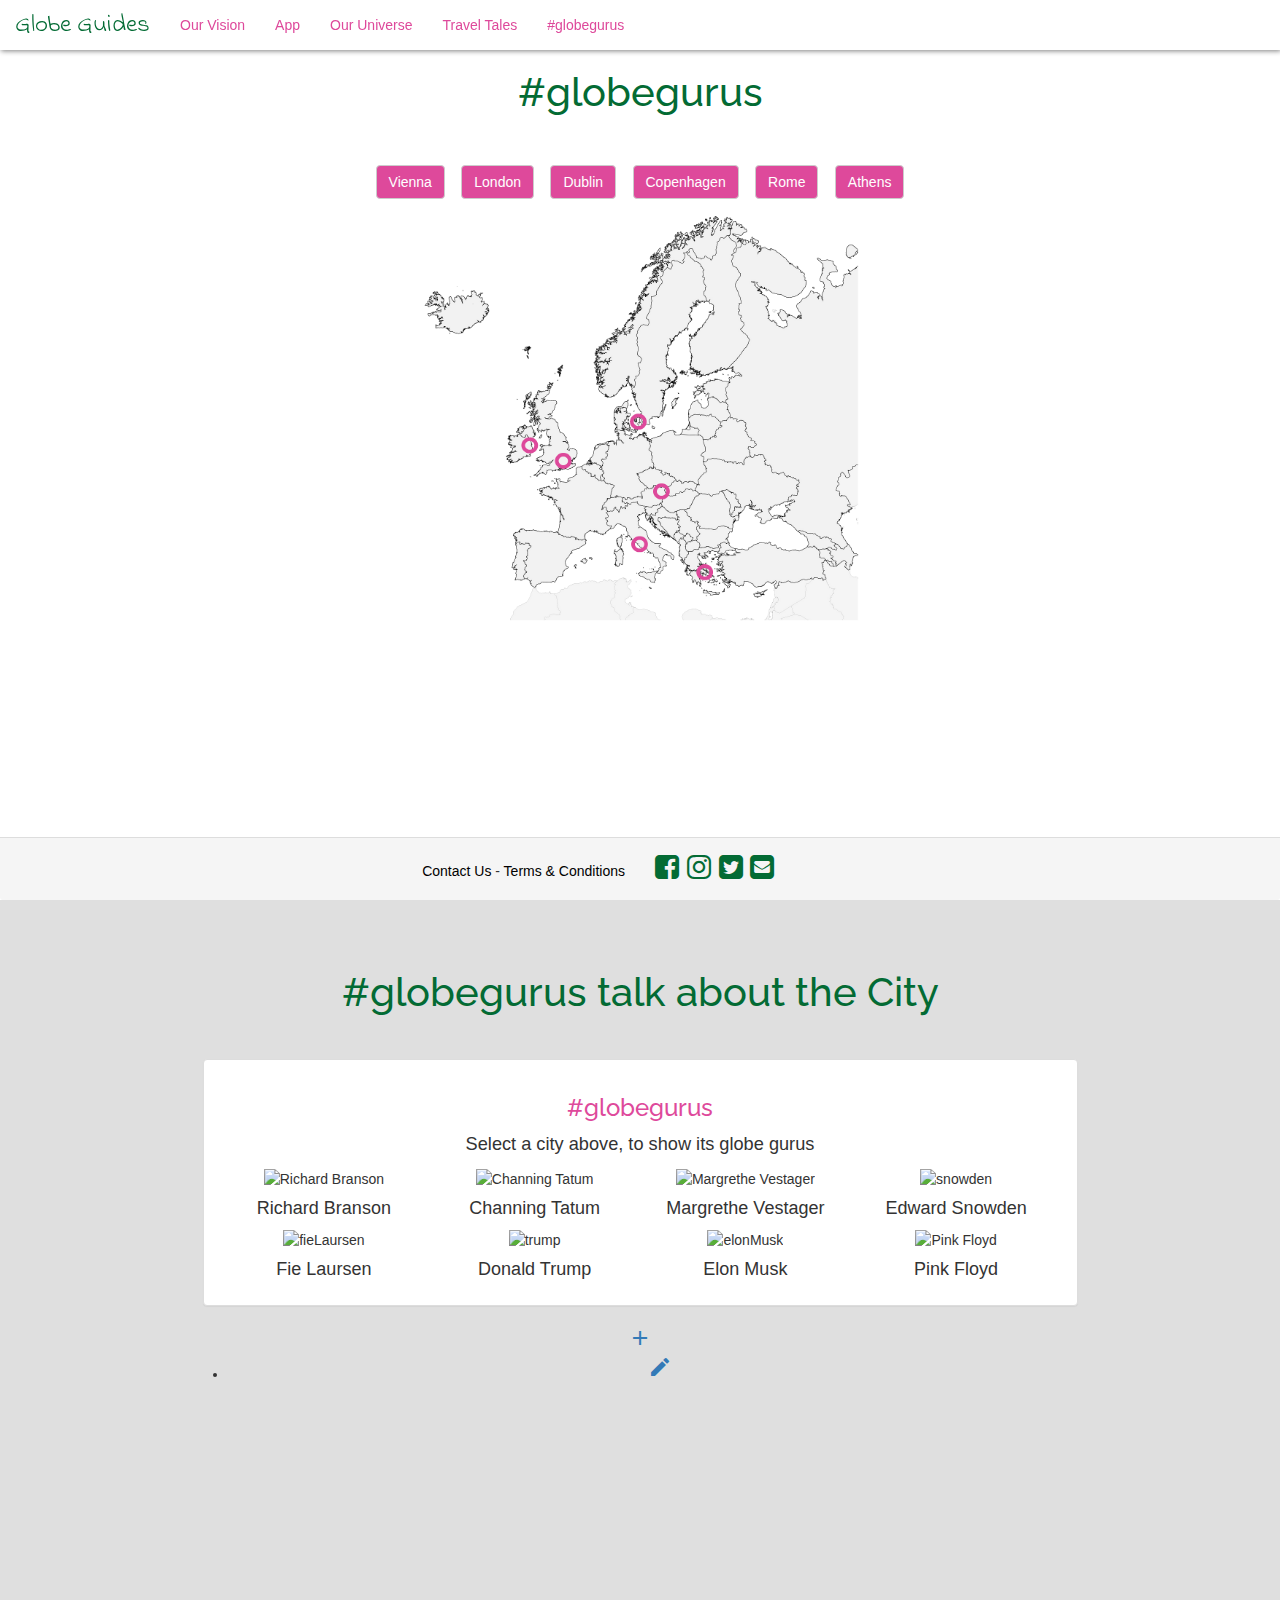
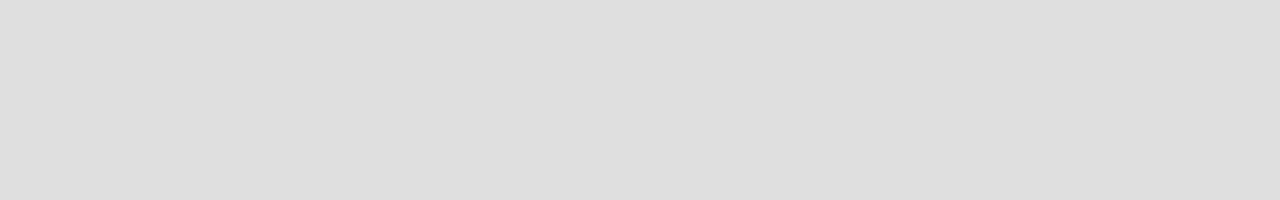
==== src/globeGurus.html @ e1e4d956 "Backlog nr. 20" ====
<!DOCTYPE html>
<html lang="en">
<head>
    <meta charset="UTF-8">
    <meta name="viewport" content="width=device-width, initial-scale=1">
    <link rel="stylesheet" href="https://maxcdn.bootstrapcdn.com/bootstrap/3.3.7/css/bootstrap.min.css">
    <link rel="stylesheet" href="CSS/style.css">
    <link rel="stylesheet" href="https://cdnjs.cloudflare.com/ajax/libs/font-awesome/4.7.0/css/font-awesome.min.css">
    <link href="https://fonts.googleapis.com/css?family=Indie+Flower" rel="stylesheet">
    <link href="https://fonts.googleapis.com/css?family=Raleway" rel="stylesheet">
    <link rel="stylesheet" href="https://cdnjs.cloudflare.com/ajax/libs/materialize/0.97.8/css/materialize.min.css">
    <link href="http://fonts.googleapis.com/icon?family=Material+Icons" rel="stylesheet">


    <title>Globe Guides</title>
</head>

<body>
<nav id="nav" class="navbar navbar-inverse navbar-fixed-top">
    <div class="container-fluid">
        <div class="navbar-header">
            <button type="button" class="collapsed navbar-toggle" data-toggle="collapse"
                    data-target="#navbar-collapse" aria-expanded="false"><span class="sr-only">Toggle navigation</span>
                <span class="icon-bar"></span><span class="icon-bar"></span><span class="icon-bar"></span></button>
            <a href="index.html#frontSection" style="color: #036b34" class="navbar-brand">Globe Guides</a></div>
        <div class="collapse navbar-collapse" id="navbar-collapse">
            <ul class="nav navbar-nav">
                <li role="presentation"><a href="index.html#ourVision">Our Vision</a></li>
                <li role="presentation"><a href="index.html#app">App</a></li>
                <li role="presentation"><a href="index.html#ourUniverse">Our Universe</a></li>
                <li role="presentation"><a href="travelTales.html">Travel Tales</a></li>
                <li role="presentation"><a href="globeGurus.html">#globegurus</a></li>
            </ul>
        </div>
    </div>
</nav>

<!--Sections start-->
<div class="container-fluid" id="container">
    <section id="globegurus" class="row">
        <div class="col-lg-12">
            <h2>#globegurus</h2>

            <div class="cityButtons">
                <button type="button" class="btn btn-default" onclick="getGurusOutPutTown1()">Vienna</button>
                <button type="button" class="btn btn-default" onclick="getGurusOutPutTown2()">London</button>
                <button type="button" class="btn btn-default" onclick="getGurusOutPutTown3()">Dublin</button>
                <button type="button" class="btn btn-default" onclick="getGurusOutPutTown4()">Copenhagen</button>
                <button type="button" class="btn btn-default" onclick="getGurusOutPutTown5()">Rome</button>
                <button type="button" class="btn btn-default" onclick="getGurusOutPutTown6()">Athens</button>
            </div>
            <div>
                <img id="europeGlobeGurus" src="img/Europe-map-marked.png" class="europe-map" alt="Europa">
            </div>
        </div>
    </section>

    <section id="cityGlobeGurus" class="row">
        <div class="col-lg-12">
            <h2>#globegurus talk about the City</h2>

            <div class="panel panel-default">
                <!--<div class="col-lg-6 col-lg-offset-3">-->
                <div id="gurusOutputBox" class="panel-body">
                    <h3 id="gurusTitle">#globegurus</h3>
                    <div id="gurusData"><p>Select a city above, to show its globe gurus</p>

                    <div class="col-lg-3">
                        <img src="http://www.arabianbusiness.com/incoming/article458225.ece/BINARY/Sir-Richard-Branson.jpg" class="globeguru" alt="Richard Branson">
                        <h4>Richard Branson</h4>
                    </div>
                    <div class="col-lg-3">
                        <img src="http://channingtatum.org/wp-content/uploads/2016/04/channing-tatum.jpg" class="globeguru" alt="Channing Tatum">
                        <h4>Channing Tatum</h4>
                    </div>
                    <div class="col-lg-3">
                        <img src='http://www.billedbladet.dk/sites/billedbladet.dk/files/styles/landscape_16-9_8grid/public/media/article/bb-84529_2.jpg' class='globeguru' alt='Margrethe Vestager'>
                        <h4>Margrethe Vestager</h4>
                    </div>
                    <div class="col-lg-3">
                        <img src='http://a3.files.biography.com/image/upload/c_fit,cs_srgb,dpr_1.0,q_80,w_620/MTQxNDkyNTA3MzY3MTg4MjE5.jpg' class='globeguru' alt='snowden'>
                        <h4>Edward Snowden</h4>
                    </div>
                    <!--Next line-->
                    <div class="col-lg-3">
                        <img src='http://www.seoghoer.dk/sites/seoghoer.dk/files/media/94fad9e00f7442ef9f3d9c9efb010e2c.jpg' class='globeguru' alt='fieLaursen'>
                        <h4>Fie Laursen</h4>
                    </div>
                    <div class="col-lg-3">
                        <img src='http://static2.businessinsider.com/image/57431cad52bcd026008c4814-480/donald-trump.jpg' class='globeguru' alt='trump'>
                        <h4>Donald Trump</h4>
                    </div>
                    <div class="col-lg-3">
                        <img src='https://s-media-cache-ak0.pinimg.com/originals/44/7c/a9/447ca9f27b1cf568f57290d68f50cf96.jpg' class='globeguru' alt='elonMusk'>
                        <h4>Elon Musk</h4>
                    </div>
                    <div class="col-lg-3">
                        <img src='https://www.floydianslip.com/images/slideshow/photo3.jpg' class='globeguru' alt='Pink Floyd'>
                        <h4>Pink Floyd</h4>
                    </div>
                    </div>
                </div>
            </div>
        </div>

        <div class="fixed-action-btn">
            <a class="btn-floating btn-large waves-effect waves-light pink"><i class="material-icons">add</i></a>
            </a>
            <ul>
                <li><a class="btn-floating green" data-toggle="modal" data-target="#myModal"><i class="material-icons">mode_edit</i></a></li>
            </ul>
        </div>

        <div id="myModal" class="modal fade" role="dialog">
            <div class="modal-dialog">

                <!-- Modal content-->
                <div class="modal-content">
                    <div class="modal-header">
                        <button type="button" class="close" data-dismiss="modal">&times;</button>
                        <h4 class="modal-title">Give us a tip</h4>
                    </div>
                    <div class="modal-body">
                        <p>Give us a tip about .......</p>
                        <p><a href="mailto:mathiasvasiliadisspam@gmail.com?subject=TIP&body=Write your tip here!"  class="btn waves-effect waves-light" type="submit" name="action">Submit
                            <i class="material-icons right">send</i></a></button>

                        </p>

                    </div>
                    <div class="modal-footer">
                        <button type="button" class="btn btn-default" data-dismiss="modal">Close</button>
                    </div>
                </div>

            </div>
        </div>

    </section>
</div>
<!--Sections end-->

<!--Footer-->
<div class="container-fluid">
    <div class="panel-footer row" id="footer">
        <div class="col-lg-6">
            <div id="footerText">
                <a href="index.html#contactUs" style="color: #000000">Contact Us</a> <span> - </span> <a href="index.html#termsAndConditions"  style="color: #000000">Terms & Conditions</a>
            </div>
        </div>
        <div class="col-lg-6">
            <div id="appLinks" class="apps">
                <a href="http://www.facebook.com" target="_blank" style="color: #036b34"><i class="fa fa-facebook-square" aria-hidden="true"></i></a>
                <a href="http://www.instagram.com" target="_blank" style="color: #036b34"><i class="fa fa-instagram" aria-hidden="true"></i></a>
                <a href="http://www.twitter.com" target="_blank" style="color: #036b34"><i class="fa fa-twitter-square" aria-hidden="true"></i></a>
                <a href="http://www.google.com" target="_blank" style="color: #036b34"><i class="fa fa-envelope-square" aria-hidden="true"></i></a>
            </div>
        </div>
    </div>
</div>



<!--Slut footer-->

<script src="https://ajax.googleapis.com/ajax/libs/jquery/3.1.1/jquery.min.js"></script>
<script src="https://maxcdn.bootstrapcdn.com/bootstrap/3.3.7/js/bootstrap.min.js"></script>
<script src="js/foo.js"></script>
<script src="https://cdnjs.cloudflare.com/ajax/libs/materialize/0.97.8/js/materialize.min.js"></script>


</body>
</html>
---- src/CSS/style.css ----
#frontPagePic{
    max-width: 100%;
    min-height: 100vh;
    object-fit: cover;
    text-align: center;
}

/*Title*/
#imageText span{
    color: #036b34;
    font-family: 'Indie Flower', cursive;
    /*font-family: 'Times New Roman', cursive;*/
    /*text-shadow: 50px 10px 30px grey;*/
}

#imageText{
    position: absolute;
    top: 40px;
    left: 0;
    width: 100%;
    font-size: 10rem;
    text-shadow: 2px 2px 4px #000000;
}

#nav{
    border:0;
    border-radius: 0;
    padding:0;
    margin: 0;
    height: inherit;
    background-color: #ffffff;
    box-shadow: 1px 1px 5px grey;
}

.navbar-brand{
    font-family: 'Indie Flower', cursive;
    font-size: 25px;
    color: #036b34;
}

.nav.navbar-nav li a{
    color: #de499b;
}

section{
    min-height: 100vh;
    padding-top: 50px;
    padding-bottom: 50px;
}

#cityPreview, #ourVision, #ourUniverse, #app, #contactUs, #termsAndConditions, #travelTales #cityPreview, #globeGurus, #cityGlobeGurus, #cityDescription{
    padding-right: 15%;
    padding-left: 15%;
}

.panel-footer{
    position: fixed;
    left: 0px;
    bottom: 0px;
    width: 100%;
    text-align: center;
}

#footer{
    position: fixed;
    bottom: 0;
    width: 100%;
    height: 7%;
    text-align: right;
    margin: 0;
}

#footerText{
    margin-top: 13px;
}

.apps{
    font-size: 2.0em;
    text-align: left;
}

#cityPreview, #app, #contactUs, #globeGurus, #cityDescription, #cityGlobeGurus{
    background-color: #dfdfdf;
}

#container{
    text-align: center;
}

#container p{
    font-family: Calibri, sans-serif;
    font-size: 1.3em;
}

#container h2{
    font-family: 'Raleway', sans-serif;
    font-size: 4rem;
    padding-bottom: 35px;
    color: #036b34;
}

#container h3{
    font-family: 'Raleway', sans-serif;
    color: #de499b;
}

.noPadding{
    padding: 0 !important;
}

img.globeguru{
    width: 100%;
    height: 150px;
    object-fit: cover;
}

.cImg{
    width: 100%;
}

#globeGurus h3, #globeGurus h4{
    text-align: center;
    color: #de499b;
}

#tabPane{
    display: table;
    margin: auto;
}

.btn.btn-default{
    background-color: #de499b;
    color: #ffffff;
    margin: 0.5%;
}

.carousel{
    width:100%;
    height:100%;
}

#emailForm{
    background-color: white;
    /*border: solid;*/
    padding: 2.5%;
}

#submitButton{
    margin: 2.5%;
}

#europeTravelTales, #europeGlobeGurus{
    width:35%;
    height:50%;
}
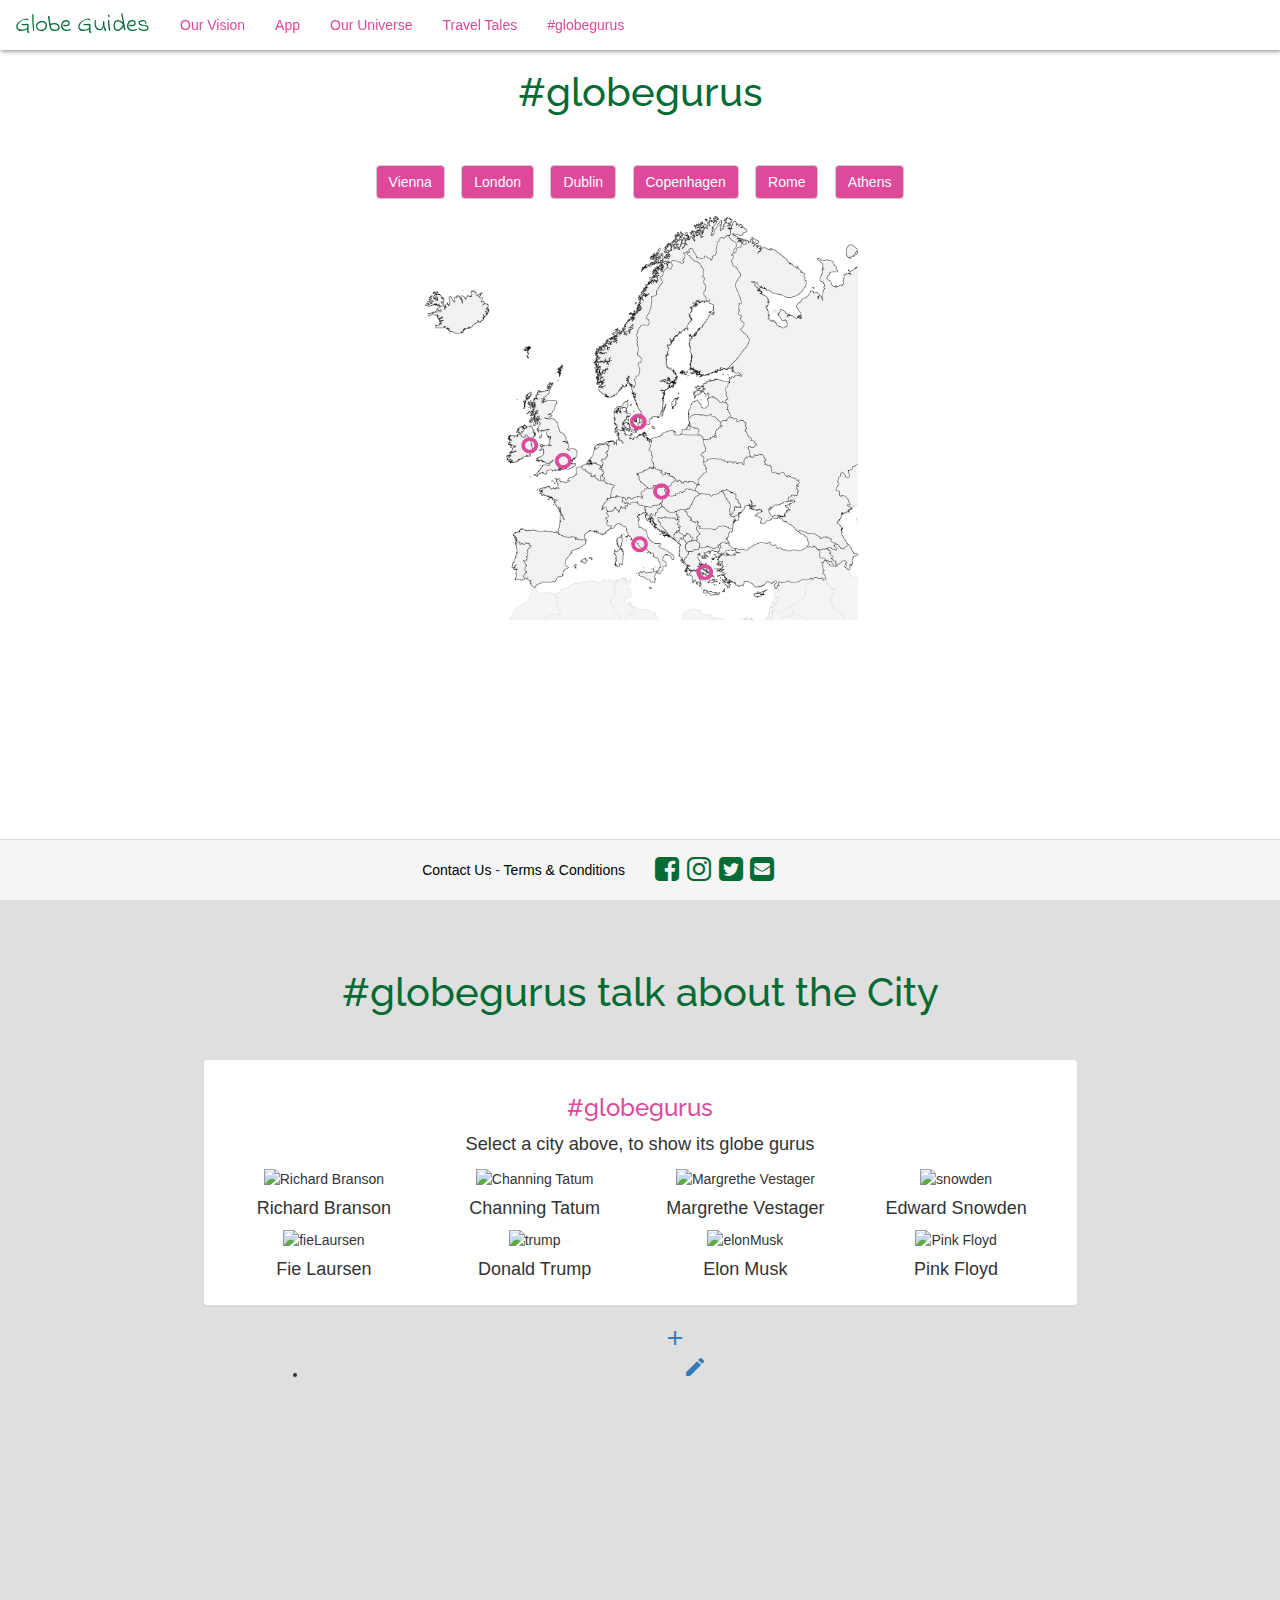
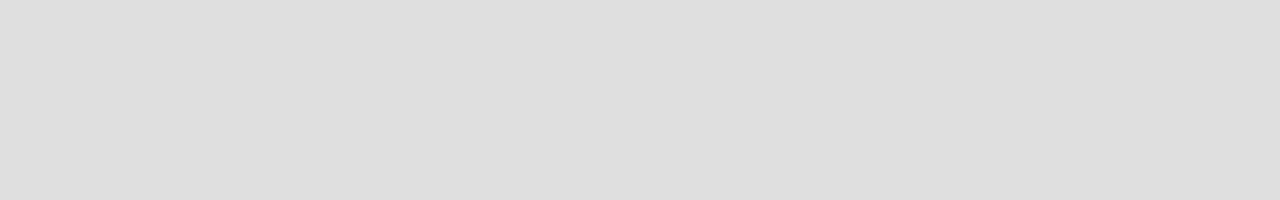
==== commit b91d9788: "Backlog nr. 20 + fixes rundt omkring" ====
--- a/src/globeGurus.html
+++ b/src/globeGurus.html
@@ -42,12 +42,12 @@
             <h2>#globegurus</h2>
 
             <div class="cityButtons">
-                <button type="button" class="btn btn-default" onclick="getGurusOutPutTown1()">Vienna</button>
-                <button type="button" class="btn btn-default" onclick="getGurusOutPutTown2()">London</button>
-                <button type="button" class="btn btn-default" onclick="getGurusOutPutTown3()">Dublin</button>
-                <button type="button" class="btn btn-default" onclick="getGurusOutPutTown4()">Copenhagen</button>
-                <button type="button" class="btn btn-default" onclick="getGurusOutPutTown5()">Rome</button>
-                <button type="button" class="btn btn-default" onclick="getGurusOutPutTown6()">Athens</button>
+                <a href="#cityGlobeGurus" type="button" class="btn btn-default"  onclick="getGurusOutPutTown1() "> Vienna </a>
+                <a href="#cityGlobeGurus" type="button" class="btn btn-default" onclick="getGurusOutPutTown2()">London</a>
+                <a href="#cityGlobeGurus" type="button" class="btn btn-default" onclick="getGurusOutPutTown3()">Dublin</a>
+                <a href="#cityGlobeGurus" type="button" class="btn btn-default" onclick="getGurusOutPutTown4()">Copenhagen</a>
+                <a href="#cityGlobeGurus" type="button" class="btn btn-default" onclick="getGurusOutPutTown5()">Rome</a>
+                <a href="#cityGlobeGurus" type="button" class="btn btn-default" onclick="getGurusOutPutTown6()">Athens</a>
             </div>
             <div>
                 <img id="europeGlobeGurus" src="img/Europe-map-marked.png" class="europe-map" alt="Europa">
@@ -103,7 +103,7 @@
             </div>
         </div>
 
-        <div class="fixed-action-btn">
+        <div id="floatingGurus" class="fixed-action-btn">
             <a class="btn-floating btn-large waves-effect waves-light pink"><i class="material-icons">add</i></a>
             </a>
             <ul>
--- a/src/CSS/style.css
+++ b/src/CSS/style.css
@@ -54,24 +54,26 @@
 }
 
 .panel-footer{
-    position: fixed;
+    /*position: fixed;*/
     left: 0px;
-    bottom: 0px;
-    width: 100%;
-    text-align: center;
+    /*bottom: 0px;*/
+    /*width: 100%;*/
+    text-align: right;
+    /*text-align: center;*/
 }
 
 #footer{
     position: fixed;
     bottom: 0;
     width: 100%;
-    height: 7%;
-    text-align: right;
+    /*height: 7%;*/
+    /*text-align: right;*/
     margin: 0;
 }
 
 #footerText{
-    margin-top: 13px;
+    margin-top: 10px;
+                /*13*/
 }
 
 .apps{
@@ -152,4 +154,29 @@
 #europeTravelTales, #europeGlobeGurus{
     width:35%;
     height:50%;
+}
+
+#carousel-billed-1{
+    width: 875px;
+    height: 420px;
+}
+
+#carousel-billed-2{
+    width: 875px;
+    height: 420px;
+}
+
+#carousel-billed-3{
+    width: 875px;
+    height: 420px;
+}
+
+#carousel-billed-4{
+    width: 875px;
+    height: 420px;
+}
+
+#floatingTales, #floatingGurus{
+    margin: 80px;
+    margin-right: 10px;
 }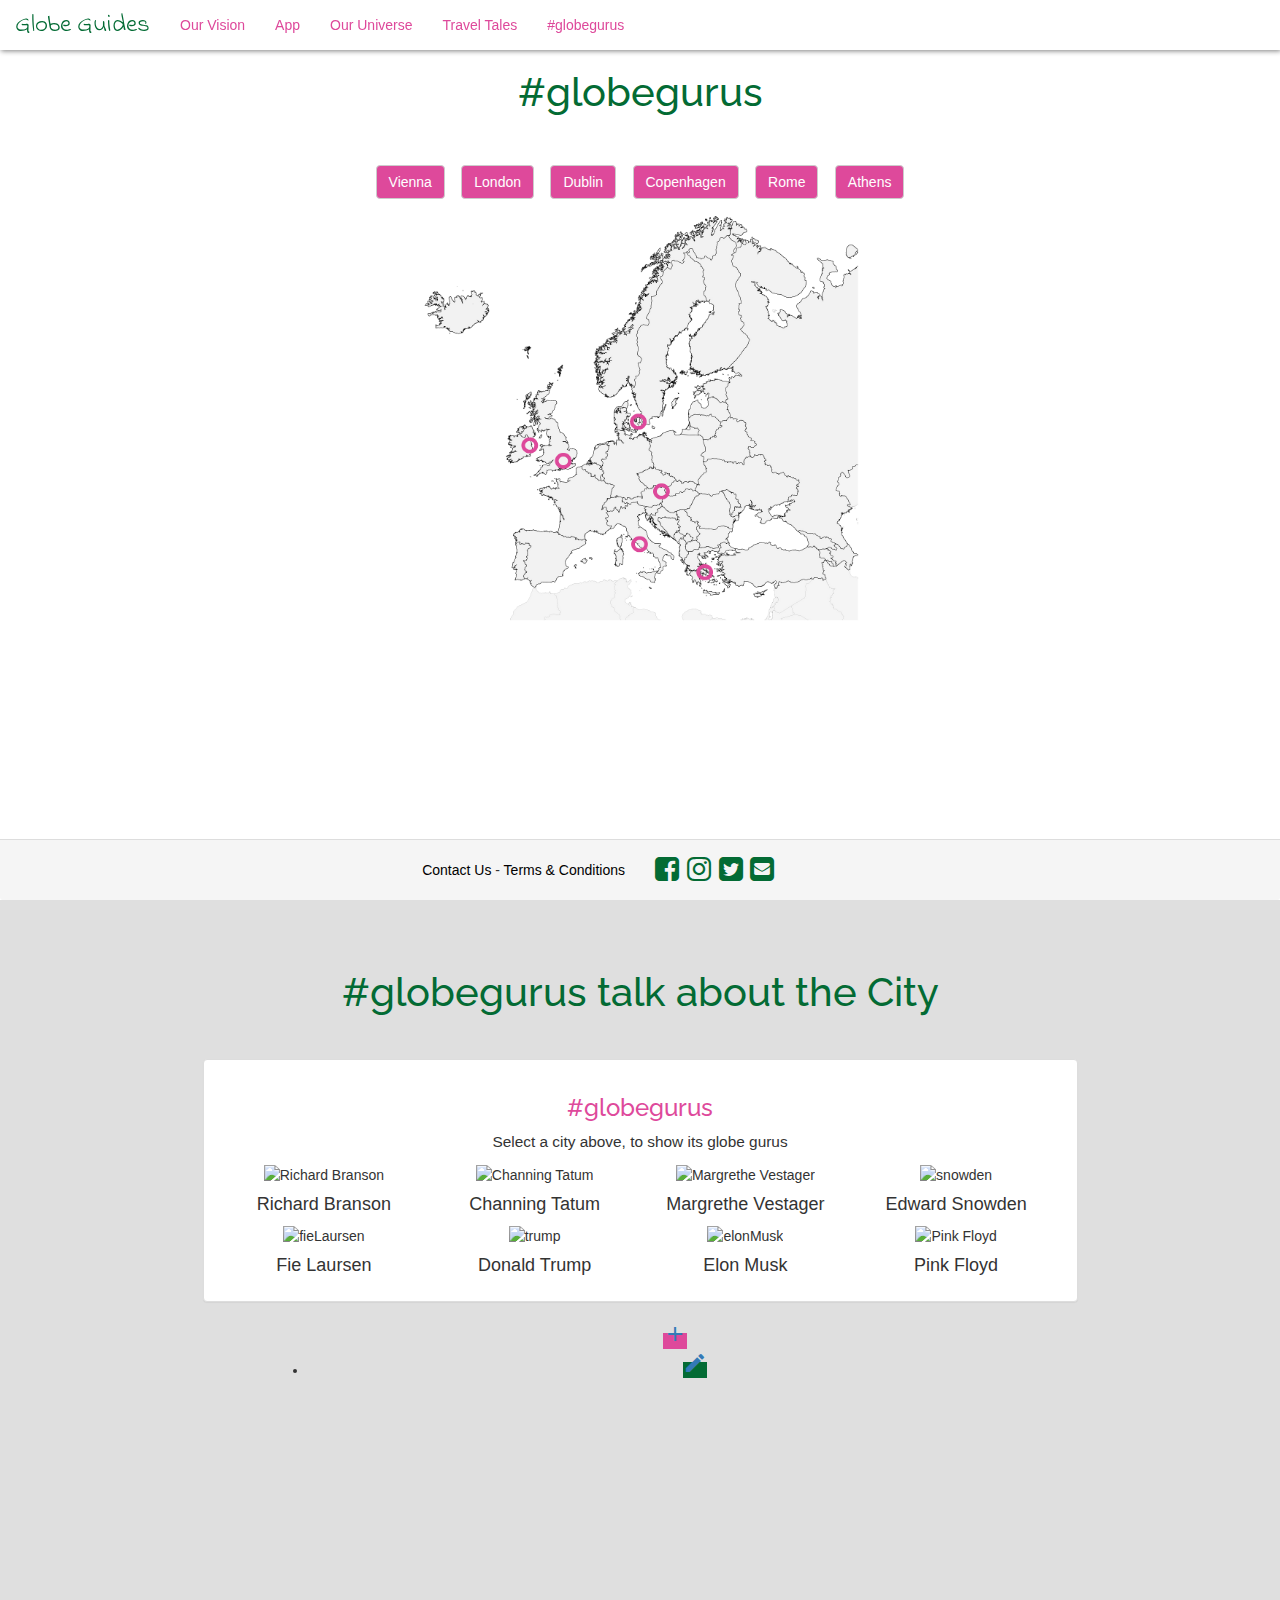
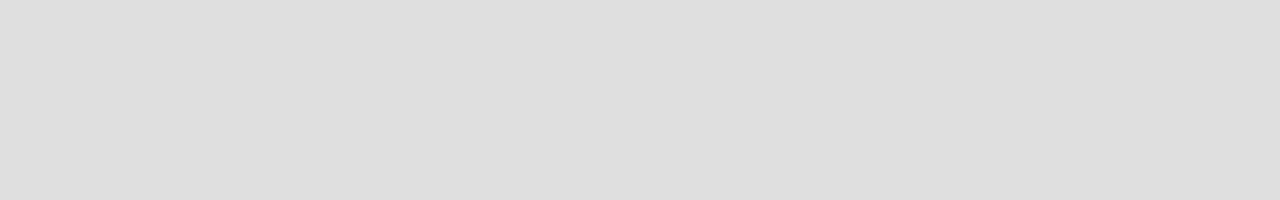
==== commit 9d636eb6: "spaces" ====
--- a/src/globeGurus.html
+++ b/src/globeGurus.html
@@ -10,8 +10,6 @@
     <link href="https://fonts.googleapis.com/css?family=Raleway" rel="stylesheet">
     <link rel="stylesheet" href="https://cdnjs.cloudflare.com/ajax/libs/materialize/0.97.8/css/materialize.min.css">
     <link href="http://fonts.googleapis.com/icon?family=Material+Icons" rel="stylesheet">
-
-
     <title>Globe Guides</title>
 </head>
 
@@ -42,7 +40,7 @@
             <h2>#globegurus</h2>
 
             <div class="cityButtons">
-                <a href="#cityGlobeGurus" type="button" class="btn btn-default"  onclick="getGurusOutPutTown1() "> Vienna </a>
+                <a href="#cityGlobeGurus" type="button" class="btn btn-default" onclick="getGurusOutPutTown1()">Vienna</a>
                 <a href="#cityGlobeGurus" type="button" class="btn btn-default" onclick="getGurusOutPutTown2()">London</a>
                 <a href="#cityGlobeGurus" type="button" class="btn btn-default" onclick="getGurusOutPutTown3()">Dublin</a>
                 <a href="#cityGlobeGurus" type="button" class="btn btn-default" onclick="getGurusOutPutTown4()">Copenhagen</a>
@@ -110,7 +108,6 @@
                 <li><a class="btn-floating green" data-toggle="modal" data-target="#myModal"><i class="material-icons">mode_edit</i></a></li>
             </ul>
         </div>
-
         <div id="myModal" class="modal fade" role="dialog">
             <div class="modal-dialog">
 
@@ -124,18 +121,14 @@
                         <p>Give us a tip about .......</p>
                         <p><a href="mailto:mathiasvasiliadisspam@gmail.com?subject=TIP&body=Write your tip here!"  class="btn waves-effect waves-light" type="submit" name="action">Submit
                             <i class="material-icons right">send</i></a></button>
-
                         </p>
-
                     </div>
                     <div class="modal-footer">
                         <button type="button" class="btn btn-default" data-dismiss="modal">Close</button>
                     </div>
                 </div>
-
             </div>
         </div>
-
     </section>
 </div>
 <!--Sections end-->
@@ -159,15 +152,11 @@
     </div>
 </div>
 
-
-
 <!--Slut footer-->
-
 <script src="https://ajax.googleapis.com/ajax/libs/jquery/3.1.1/jquery.min.js"></script>
 <script src="https://maxcdn.bootstrapcdn.com/bootstrap/3.3.7/js/bootstrap.min.js"></script>
 <script src="js/foo.js"></script>
 <script src="https://cdnjs.cloudflare.com/ajax/libs/materialize/0.97.8/js/materialize.min.js"></script>
 
-
 </body>
 </html>--- a/src/CSS/style.css
+++ b/src/CSS/style.css
@@ -9,8 +9,6 @@
 #imageText span{
     color: #036b34;
     font-family: 'Indie Flower', cursive;
-    /*font-family: 'Times New Roman', cursive;*/
-    /*text-shadow: 50px 10px 30px grey;*/
 }
 
 #imageText{
@@ -40,6 +38,10 @@
 
 .nav.navbar-nav li a{
     color: #de499b;
+}
+
+.nav.navbar-nav li a:hover {
+    color: #036b34;
 }
 
 section{
@@ -91,7 +93,7 @@
 
 #container p{
     font-family: Calibri, sans-serif;
-    font-size: 1.3em;
+    font-size: 1.1em;
 }
 
 #container h2{
@@ -143,7 +145,6 @@
 
 #emailForm{
     background-color: white;
-    /*border: solid;*/
     padding: 2.5%;
 }
 
@@ -179,4 +180,17 @@
 #floatingTales, #floatingGurus{
     margin: 80px;
     margin-right: 10px;
-}+}
+
+/*Tip button*/
+.btn-floating.btn-large.waves-effect.waves-light.pink {
+    background-color: #de499b !important;
+}
+.btn-floating.green {
+    background-color: #036b34 !important;
+}
+
+/*City buttons*/
+.btn.btn-default:hover, .btn-large.btn-default:hover{
+    background-color: #036b34;
+}
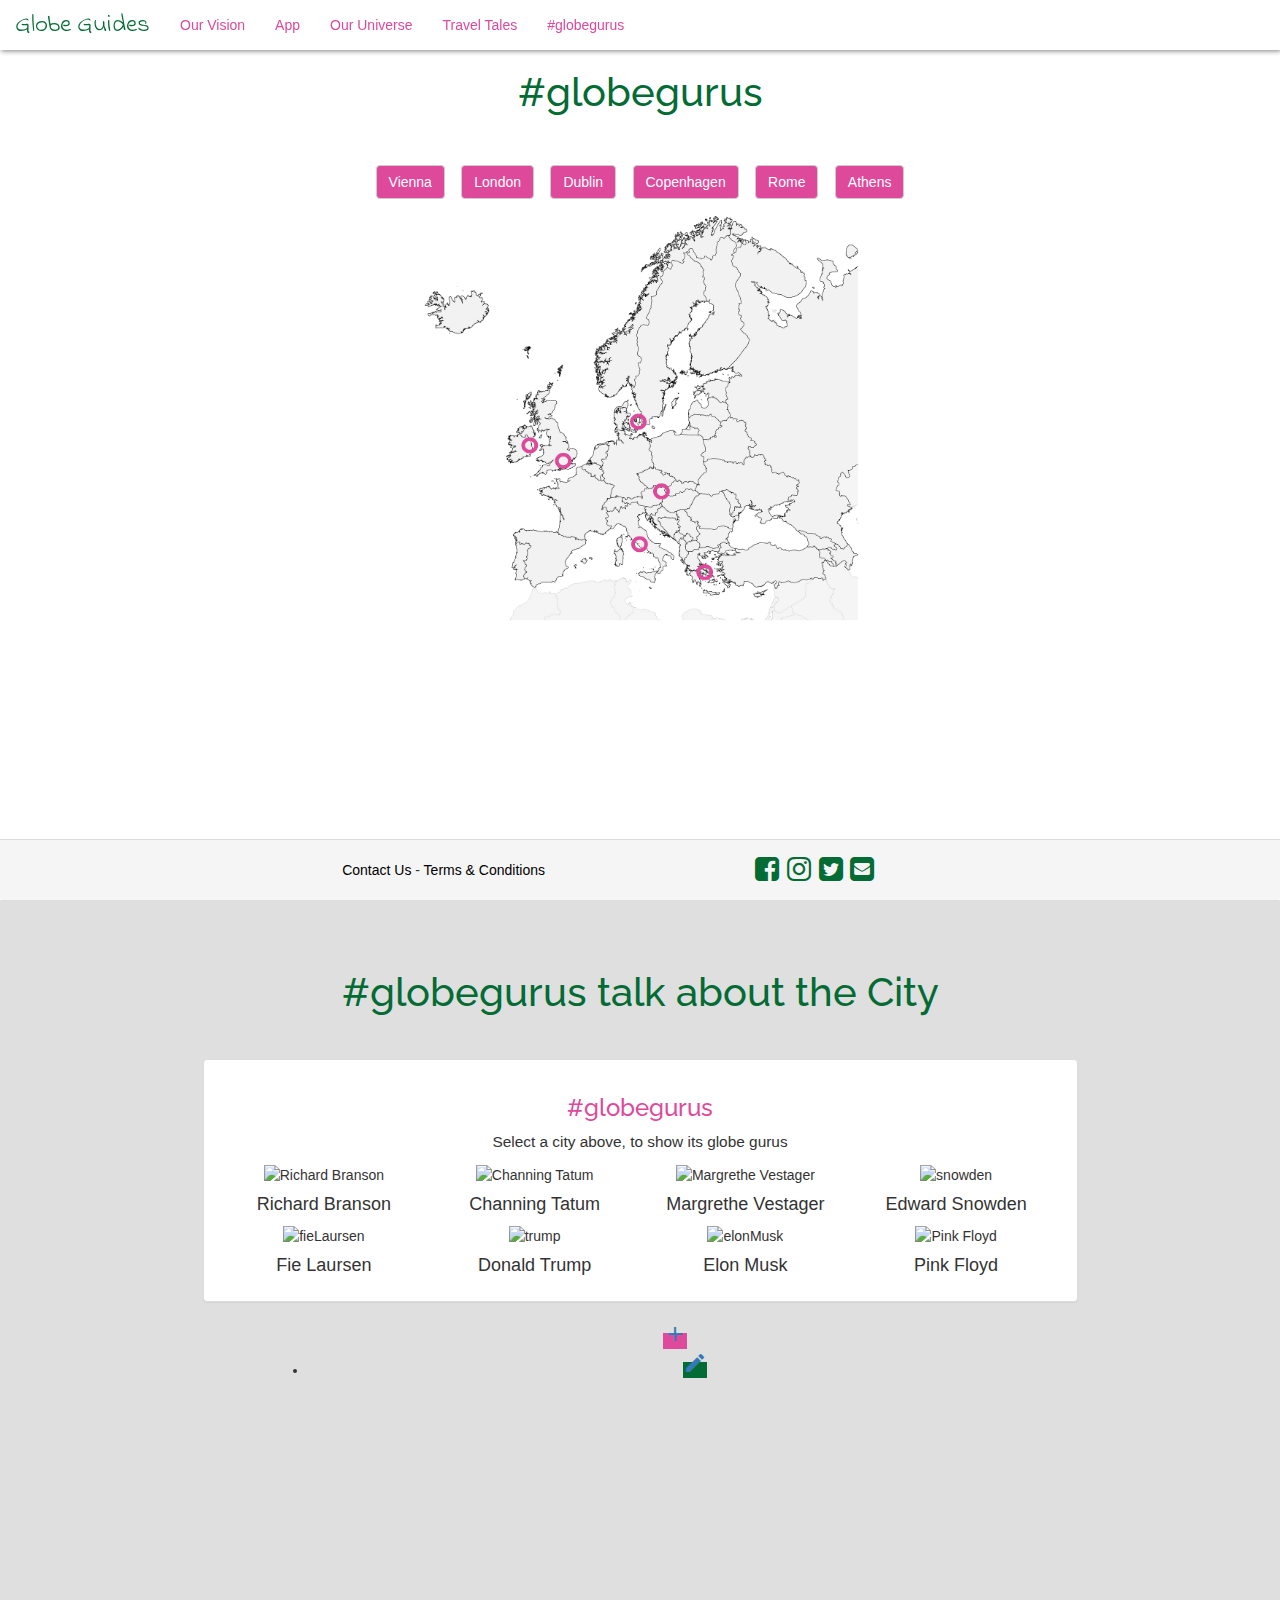
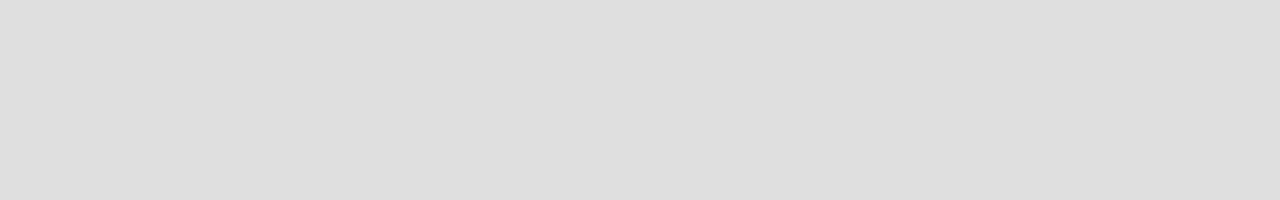
==== commit 49dc86e8: "Kig beskrivelse for se hvad jeg har arbejdet på" ====
--- a/src/globeGurus.html
+++ b/src/globeGurus.html
@@ -119,9 +119,13 @@
                     </div>
                     <div class="modal-body">
                         <p>Give us a tip about .......</p>
-                        <p><a href="mailto:mathiasvasiliadisspam@gmail.com?subject=TIP&body=Write your tip here!"  class="btn waves-effect waves-light" type="submit" name="action">Submit
-                            <i class="material-icons right">send</i></a></button>
-                        </p>
+                        <form action="mailto:globe@guides.com" method="GET">
+                            <h3>Name & Subject<span class="label label-default"></span></h3>
+                            <p><input name="subject" type="text"/></p>
+                            <p><h3>Message<span class="label label-default"></span></h3></p>
+                            <p><input name="body" type="text"/></p>
+                            <input type="submit" class="btn btn-success" value="Send" />
+                        </form>
                     </div>
                     <div class="modal-footer">
                         <button type="button" class="btn btn-default" data-dismiss="modal">Close</button>
--- a/src/CSS/style.css
+++ b/src/CSS/style.css
@@ -75,7 +75,9 @@
 
 #footerText{
     margin-top: 10px;
-                /*13*/
+    margin-right: 80px;
+
+    /*13*/
 }
 
 .apps{
@@ -194,3 +196,8 @@
 .btn.btn-default:hover, .btn-large.btn-default:hover{
     background-color: #036b34;
 }
+
+#appLinks{
+    margin-left: 100px;
+
+}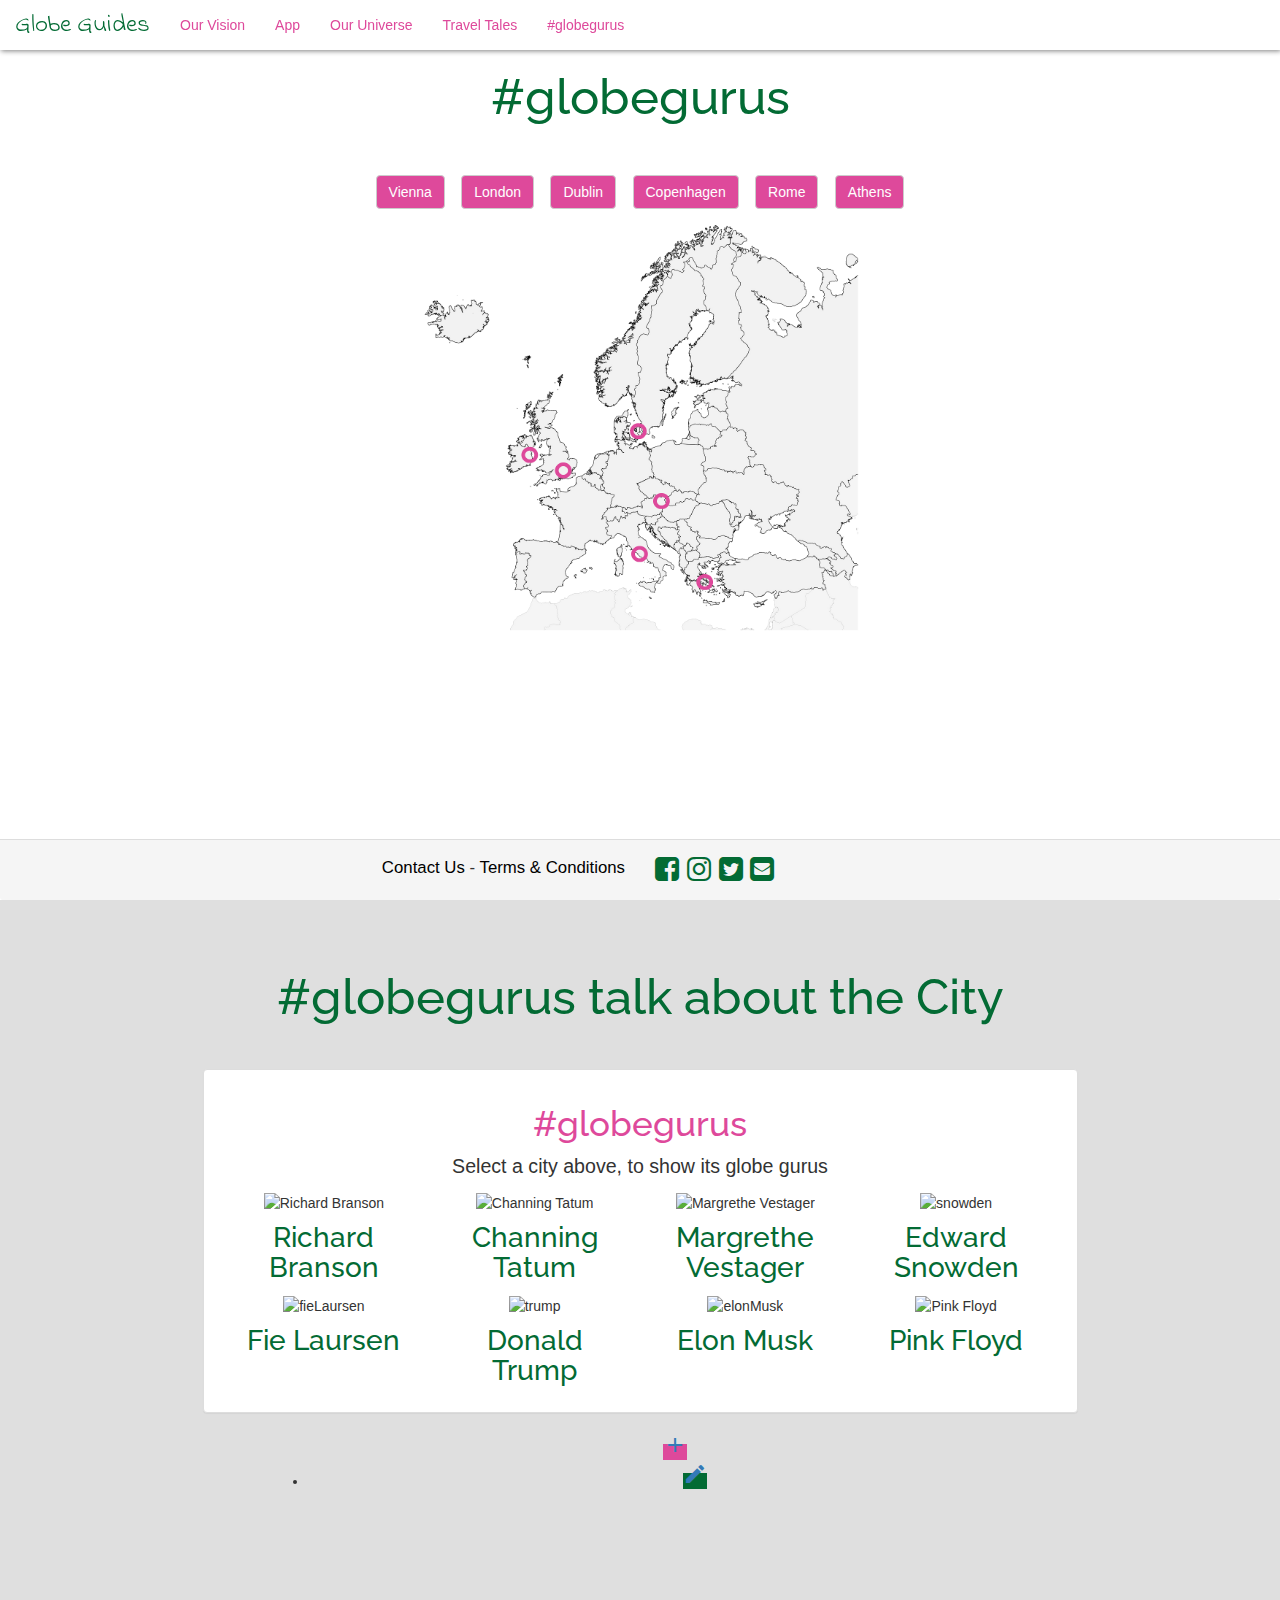
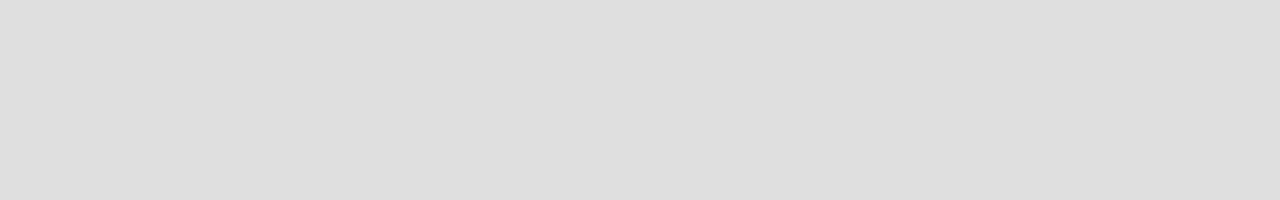
==== commit 30aa19b9: "Småting" ====
--- a/src/globeGurus.html
+++ b/src/globeGurus.html
@@ -103,7 +103,6 @@
 
         <div id="floatingGurus" class="fixed-action-btn">
             <a class="btn-floating btn-large waves-effect waves-light pink"><i class="material-icons">add</i></a>
-            </a>
             <ul>
                 <li><a class="btn-floating green" data-toggle="modal" data-target="#myModal"><i class="material-icons">mode_edit</i></a></li>
             </ul>
@@ -115,16 +114,18 @@
                 <div class="modal-content">
                     <div class="modal-header">
                         <button type="button" class="close" data-dismiss="modal">&times;</button>
-                        <h4 class="modal-title">Give us a tip</h4>
+                        <h3 class="modal-title">Give us a tip</h3>
                     </div>
                     <div class="modal-body">
-                        <p>Give us a tip about .......</p>
                         <form action="mailto:globe@guides.com" method="GET">
-                            <h3>Name & Subject<span class="label label-default"></span></h3>
-                            <p><input name="subject" type="text"/></p>
-                            <p><h3>Message<span class="label label-default"></span></h3></p>
-                            <p><input name="body" type="text"/></p>
-                            <input type="submit" class="btn btn-success" value="Send" />
+                            <h4>Name<span class="label label-default"></span></h4>
+                            <input name="subject" type="text"/>
+                            <h4>Subject<span class="label label-default"></span></h4>
+                            <input name="subject" type="text"/>
+                            <h4>Message<span class="label label-default"></span></h4>
+                            <textarea name="body"></textarea>
+                            <br>
+                            <input type="submit" class="btn btn-default" value="Send"/>
                         </form>
                     </div>
                     <div class="modal-footer">
--- a/src/CSS/style.css
+++ b/src/CSS/style.css
@@ -16,7 +16,7 @@
     top: 40px;
     left: 0;
     width: 100%;
-    font-size: 10rem;
+    font-size: 10em;
     text-shadow: 2px 2px 4px #000000;
 }
 
@@ -55,34 +55,25 @@
     padding-left: 15%;
 }
 
-.panel-footer{
-    /*position: fixed;*/
-    left: 0px;
-    /*bottom: 0px;*/
-    /*width: 100%;*/
-    text-align: right;
-    /*text-align: center;*/
-}
-
 #footer{
     position: fixed;
     bottom: 0;
     width: 100%;
-    /*height: 7%;*/
-    /*text-align: right;*/
     margin: 0;
+    left: 0px;
 }
 
 #footerText{
-    margin-top: 10px;
-    margin-right: 80px;
-
-    /*13*/
+    margin-top: 6px;
+    font-size: 1.2em;
+    text-align: right;
+    /*text-align: center;*/
 }
 
 .apps{
     font-size: 2.0em;
     text-align: left;
+    /*text-align: center;*/
 }
 
 #cityPreview, #app, #contactUs, #globeGurus, #cityDescription, #cityGlobeGurus{
@@ -95,19 +86,27 @@
 
 #container p{
     font-family: Calibri, sans-serif;
-    font-size: 1.1em;
+    font-size: 1.4em;
 }
 
 #container h2{
     font-family: 'Raleway', sans-serif;
-    font-size: 4rem;
+    font-size: 3.5em;
     padding-bottom: 35px;
     color: #036b34;
 }
 
 #container h3{
     font-family: 'Raleway', sans-serif;
+    font-size: 2.5em;
+    /*font-size: 1.5em;*/
     color: #de499b;
+}
+
+#container h4{
+    font-family: 'Raleway', sans-serif;
+    font-size: 2em;
+    color: #036b34;
 }
 
 .noPadding{
@@ -122,16 +121,6 @@
 
 .cImg{
     width: 100%;
-}
-
-#globeGurus h3, #globeGurus h4{
-    text-align: center;
-    color: #de499b;
-}
-
-#tabPane{
-    display: table;
-    margin: auto;
 }
 
 .btn.btn-default{
@@ -159,25 +148,10 @@
     height:50%;
 }
 
-#carousel-billed-1{
-    width: 875px;
-    height: 420px;
-}
-
-#carousel-billed-2{
-    width: 875px;
-    height: 420px;
-}
-
-#carousel-billed-3{
-    width: 875px;
-    height: 420px;
-}
-
-#carousel-billed-4{
-    width: 875px;
-    height: 420px;
-}
+/*#carousel-billed-1, #carousel-billed-2, #carousel-billed-3, #carousel-billed-4{*/
+    /*width: 875px;*/
+    /*height: 420px;*/
+/*}*/
 
 #floatingTales, #floatingGurus{
     margin: 80px;
@@ -195,9 +169,4 @@
 /*City buttons*/
 .btn.btn-default:hover, .btn-large.btn-default:hover{
     background-color: #036b34;
-}
-
-#appLinks{
-    margin-left: 100px;
-
 }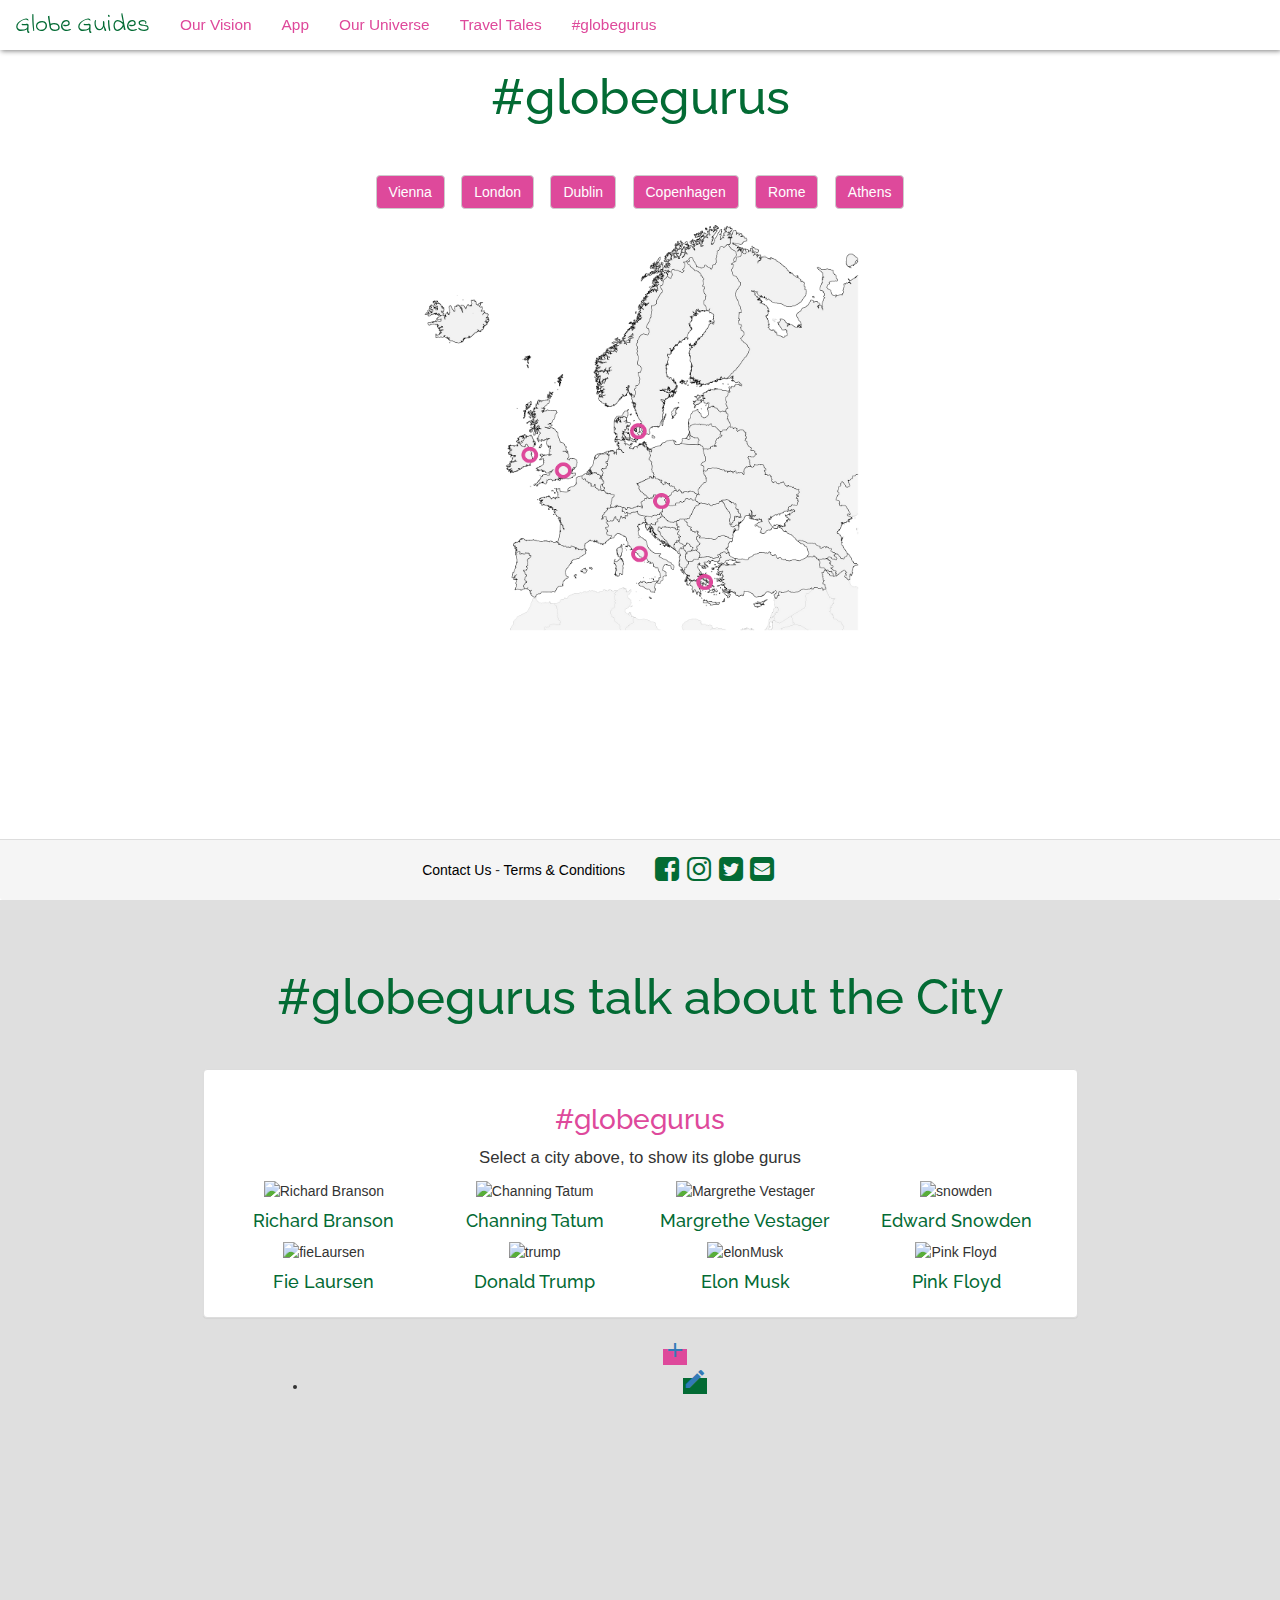
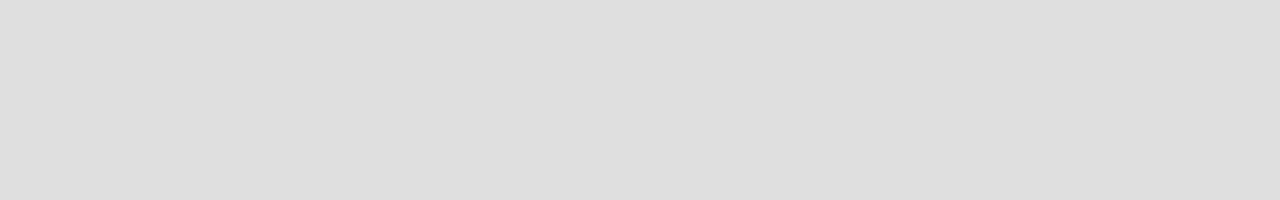
==== commit 8ba88958: "Navbar-fixed" ====
--- a/src/globeGurus.html
+++ b/src/globeGurus.html
@@ -22,7 +22,7 @@
                 <span class="icon-bar"></span><span class="icon-bar"></span><span class="icon-bar"></span></button>
             <a href="index.html#frontSection" style="color: #036b34" class="navbar-brand">Globe Guides</a></div>
         <div class="collapse navbar-collapse" id="navbar-collapse">
-            <ul class="nav navbar-nav">
+            <ul class="nav navbar-nav" id="tabs">
                 <li role="presentation"><a href="index.html#ourVision">Our Vision</a></li>
                 <li role="presentation"><a href="index.html#app">App</a></li>
                 <li role="presentation"><a href="index.html#ourUniverse">Our Universe</a></li>
--- a/src/CSS/style.css
+++ b/src/CSS/style.css
@@ -44,6 +44,10 @@
     color: #036b34;
 }
 
+#tabs{
+    font-size: 1.1em;
+}
+
 section{
     min-height: 100vh;
     padding-top: 50px;
@@ -64,8 +68,8 @@
 }
 
 #footerText{
-    margin-top: 6px;
-    font-size: 1.2em;
+    margin-top: 10px;
+    /*font-size: 1em;*/
     text-align: right;
     /*text-align: center;*/
 }
@@ -86,7 +90,8 @@
 
 #container p{
     font-family: Calibri, sans-serif;
-    font-size: 1.4em;
+    /*font-size: 1.4em;*/
+    font-size: 1.2em;
 }
 
 #container h2{
@@ -98,14 +103,14 @@
 
 #container h3{
     font-family: 'Raleway', sans-serif;
-    font-size: 2.5em;
-    /*font-size: 1.5em;*/
+    /*font-size: 2.5em;*/
+    font-size: 2em;
     color: #de499b;
 }
 
 #container h4{
     font-family: 'Raleway', sans-serif;
-    font-size: 2em;
+    font-size: 1.3em;
     color: #036b34;
 }
 
